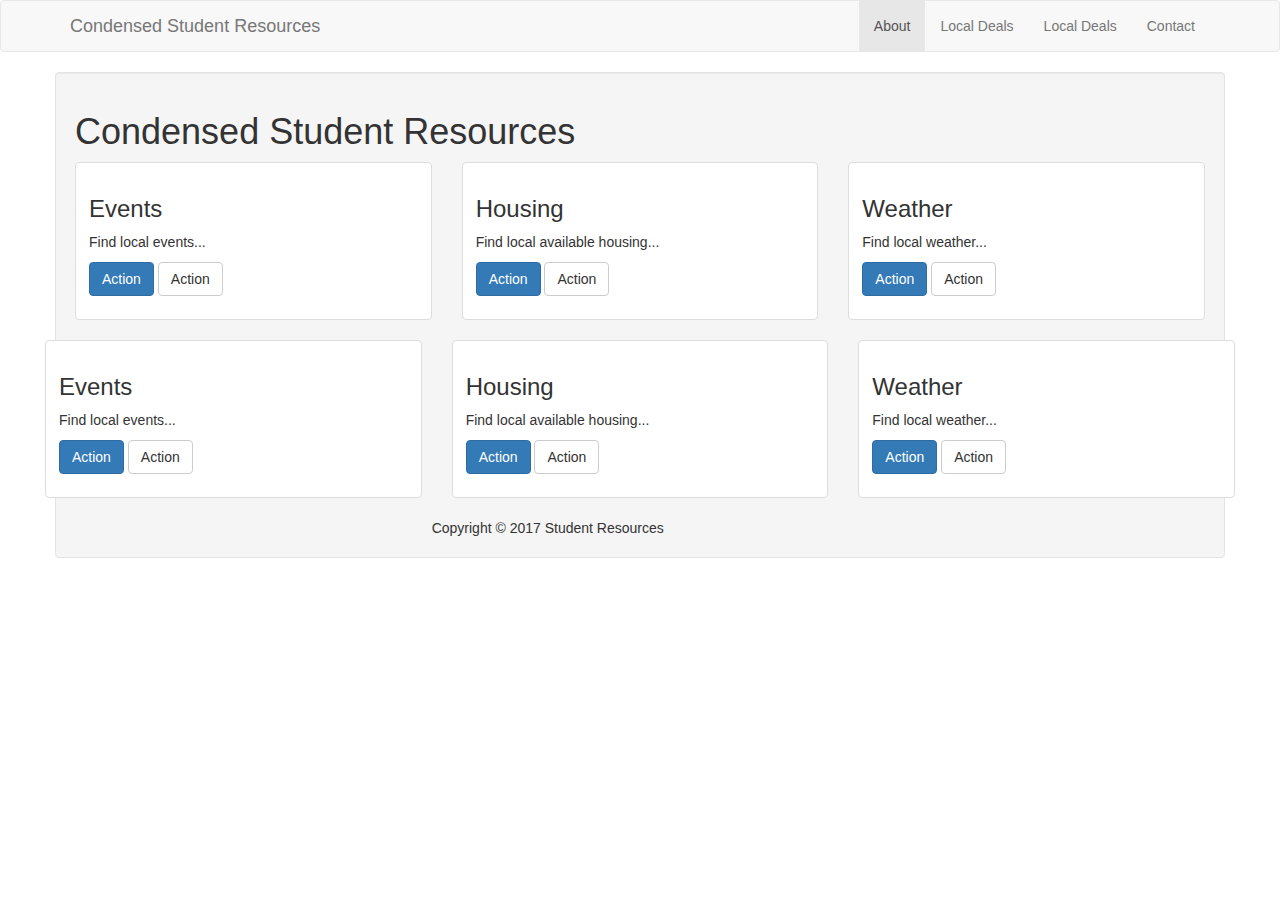
==== index.html @ c5c418b2 "Adding index.html" ====
<!doctype html>
<html lang="en-us">
<head>
  <meta charset="UTF-8">
  <title>CSR</title>

  <!-- Latest compiled and minified CSS -->
  <link rel="stylesheet" href="https://maxcdn.bootstrapcdn.com/bootstrap/3.3.7/css/bootstrap.min.css" integrity="sha384-BVYiiSIFeK1dGmJRAkycuHAHRg32OmUcww7on3RYdg4Va+PmSTsz/K68vbdEjh4u" crossorigin="anonymous">

 

  <script
    src="https://code.jquery.com/jquery-3.2.1.min.js"
    integrity="sha256-hwg4gsxgFZhOsEEamdOYGBf13FyQuiTwlAQgxVSNgt4="
    crossorigin="anonymous">  
  </script>


  <link rel="stylesheet" type="text/css" href="assets/css/style.css">

</head>
<body>
<nav class="navbar navbar-default">
        <div class="container">
            <div class="navbar-header">
                <button type="button" class="navbar-toggle collapsed" data-toggle="collapse" data-target="#bs-example-navbar-collapse-1" aria-expanded="false">
                  <span class="sr-only">Toggle navigation</span>
                  <span class="icon-bar">1</span>
                  <span class="icon-bar">2</span>
                  <span class="icon-bar">3</span>
                </button>
                <a class="navbar-brand" href="index.html">
                  Condensed Student Resources
                </a>
            </div>
            <div class="collapse navbar-collapse" id="bs-example-navbar-collapse-1">
              <ul class="nav navbar-nav navbar-right">
                <li class="active"><a href="index.html">About<span class="sr-only">(current)</span></a></li>
                <li><a href="housing.html">Local Deals</a></li>
                <li><a href="deals.html">Local Deals</a></li>
                <li><a href="contact.html">Contact</a></li>
                </ul>
            </div>
        </div>
</nav>
   
  
  
  <div id="main-container" class="container">
    <div class="row">
      <div class="col-md-12 well">
        <div class="main-section">
          <h1>Condensed Student Resources</h1>
        </div>
          

          <div class="row">
      <div class="col-md-4">
        <div class="thumbnail">
                <img data-src="#" alt="">
                <div class="caption">
                  <h3>Events</h3>
                  <p>
                    Find local events...
                  </p>
                  <p>
                    <a href="#" class="btn btn-primary">Action</a>
                    <a href="#" class="btn btn-default">Action</a>
                  </p>
                </div>
              </div>
        </div>

        <div class="col-md-4">
        <div class="thumbnail">
                <img data-src="#" alt="">
                <div class="caption">
                  <h3>Housing</h3>
                  <p>
                    Find local available housing...
                  </p>
                  <p>
                    <a href="#" class="btn btn-primary">Action</a>
                    <a href="#" class="btn btn-default">Action</a>
                  </p>
                </div>
              </div>
        </div>

        <div class="col-md-4">
        <div class="thumbnail">
                <img data-src="#" alt="">
                <div class="caption">
                  <h3>Weather</h3>
                  <p>
                    Find local weather...
                  </p>
                  <p>
                    <a href="#" class="btn btn-primary">Action</a>
                    <a href="#" class="btn btn-default">Action</a>
                  </p>
                </div>
              </div>
        </div>

         <div class="row">

                  <div class="row">
      <div class="col-md-4">
        <div class="thumbnail">
                <img data-src="#" alt="">
                <div class="caption">
                  <h3>Events</h3>
                  <p>
                    Find local events...
                  </p>
                  <p>
                    <a href="#" class="btn btn-primary">Action</a>
                    <a href="#" class="btn btn-default">Action</a>
                  </p>
                </div>
              </div>
        </div>

        <div class="col-md-4">
        <div class="thumbnail">
                <img data-src="#" alt="">
                <div class="caption">
                  <h3>Housing</h3>
                  <p>
                    Find local available housing...
                  </p>
                  <p>
                    <a href="#" class="btn btn-primary">Action</a>
                    <a href="#" class="btn btn-default">Action</a>
                  </p>
                </div>
              </div>
        </div>

        <div class="col-md-4">
        <div class="thumbnail">
                <img data-src="#" alt="">
                <div class="caption">
                  <h3>Weather</h3>
                  <p>
                    Find local weather...
                  </p>
                  <p>
                    <a href="#" class="btn btn-primary">Action</a>
                    <a href="#" class="btn btn-default">Action</a>
                  </p>
                </div>
              </div>
        </div>

         <div class="row">


            <div class="col-sm-4 col-md-4">

            <div class=" col-sm-3 col-md-3">
              

          </div>

           <!-- <div>
            <div class="row">
            <div class="col-sm-4 col-md-4">
              <button type="button" class="btn btn-lg btn-default">button</button>
            </div>

            <div class="col-sm-4 col-md-4">
              <button type="button" class="btn btn-lg btn-default">button</button>
            </div>
            </div>
          </div> -->
      
    

      
    </div>


  <footer class="container">
    <div>
      Copyright &copy; 2017 Student Resources
    </div>
  </footer>

  <script src="https://maxcdn.bootstrapcdn.com/bootstrap/3.3.7/js/bootstrap.min.js"></script>

</body>
</html>
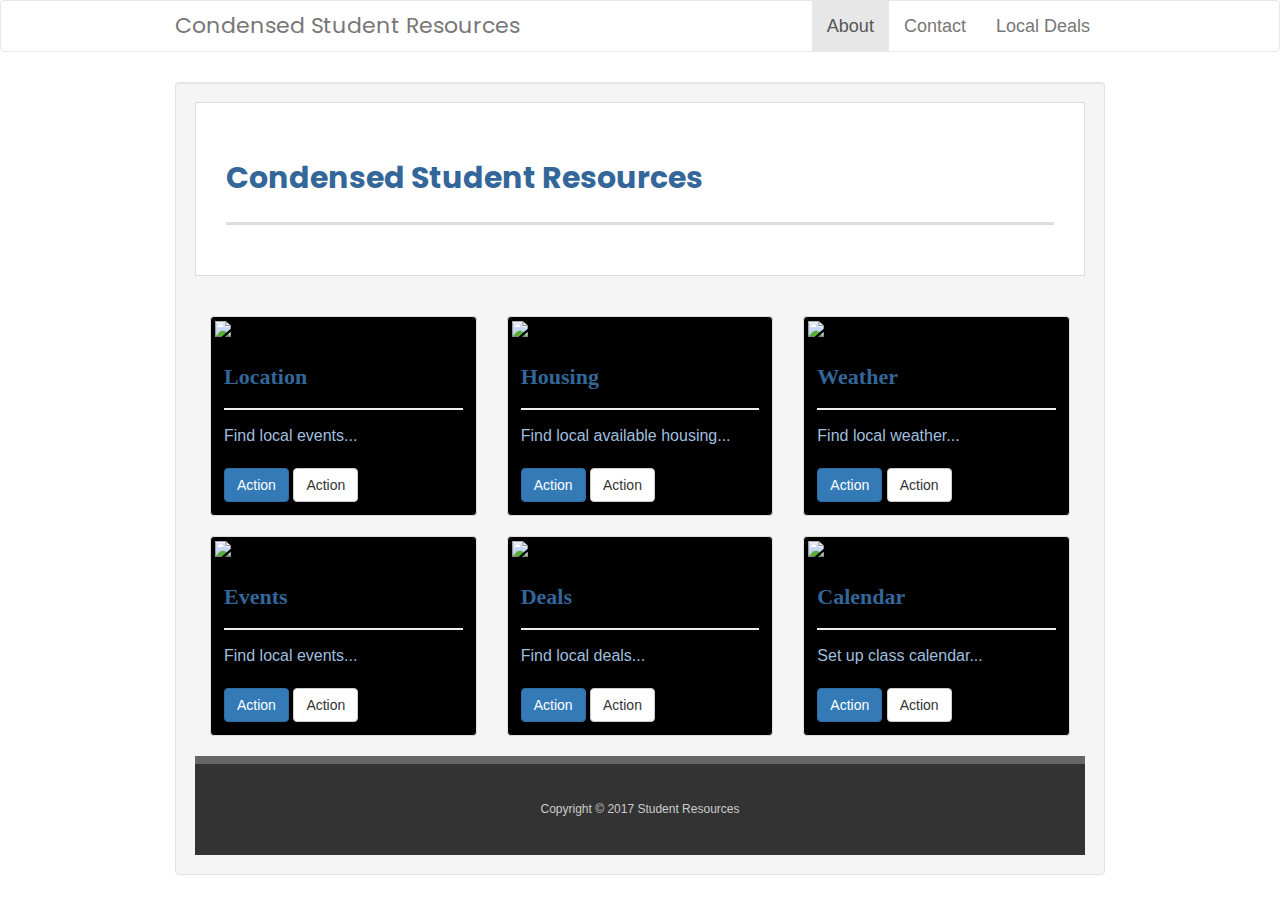
==== commit e699c222: "upate ui" ====
--- a/index.html
+++ b/index.html
@@ -7,7 +7,7 @@
   <!-- Latest compiled and minified CSS -->
   <link rel="stylesheet" href="https://maxcdn.bootstrapcdn.com/bootstrap/3.3.7/css/bootstrap.min.css" integrity="sha384-BVYiiSIFeK1dGmJRAkycuHAHRg32OmUcww7on3RYdg4Va+PmSTsz/K68vbdEjh4u" crossorigin="anonymous">
 
- 
+ <link href="https://fonts.googleapis.com/css?family=Poppins" rel="stylesheet">
 
   <script
     src="https://code.jquery.com/jquery-3.2.1.min.js"
@@ -25,20 +25,19 @@
             <div class="navbar-header">
                 <button type="button" class="navbar-toggle collapsed" data-toggle="collapse" data-target="#bs-example-navbar-collapse-1" aria-expanded="false">
                   <span class="sr-only">Toggle navigation</span>
-                  <span class="icon-bar">1</span>
-                  <span class="icon-bar">2</span>
-                  <span class="icon-bar">3</span>
+                  <span class="icon-bar"></span>
+                  <span class="icon-bar"></span>
+                  <span class="icon-bar"></span>
                 </button>
-                <a class="navbar-brand" href="index.html">
+                <a class="navbar-brand" href="index.html" style="font-family:Poppins">
                   Condensed Student Resources
                 </a>
             </div>
             <div class="collapse navbar-collapse" id="bs-example-navbar-collapse-1">
               <ul class="nav navbar-nav navbar-right">
                 <li class="active"><a href="index.html">About<span class="sr-only">(current)</span></a></li>
+                <li><a href="contact.html">Contact</a></li>
                 <li><a href="housing.html">Local Deals</a></li>
-                <li><a href="deals.html">Local Deals</a></li>
-                <li><a href="contact.html">Contact</a></li>
                 </ul>
             </div>
         </div>
@@ -50,19 +49,20 @@
     <div class="row">
       <div class="col-md-12 well">
         <div class="main-section">
-          <h1>Condensed Student Resources</h1>
+          <h1 style="font-family:Poppins">Condensed Student Resources</h1>
         </div>
           
 
           <div class="row">
       <div class="col-md-4">
-        <div class="thumbnail">
+        <div class="thumbnail"><img src = "https://bytesizemoments.com/wp-content/uploads/2014/04/placeholder3.png">
                 <img data-src="#" alt="">
                 <div class="caption">
-                  <h3>Events</h3>
+                  <h3>Location</h3>
                   <p>
                     Find local events...
                   </p>
+                
                   <p>
                     <a href="#" class="btn btn-primary">Action</a>
                     <a href="#" class="btn btn-default">Action</a>
@@ -72,7 +72,7 @@
         </div>
 
         <div class="col-md-4">
-        <div class="thumbnail">
+        <div class="thumbnail"><img src = "https://bytesizemoments.com/wp-content/uploads/2014/04/placeholder3.png"> 
                 <img data-src="#" alt="">
                 <div class="caption">
                   <h3>Housing</h3>
@@ -88,7 +88,7 @@
         </div>
 
         <div class="col-md-4">
-        <div class="thumbnail">
+        <div class="thumbnail"><img src = "https://bytesizemoments.com/wp-content/uploads/2014/04/placeholder3.png">
                 <img data-src="#" alt="">
                 <div class="caption">
                   <h3>Weather</h3>
@@ -107,7 +107,7 @@
 
                   <div class="row">
       <div class="col-md-4">
-        <div class="thumbnail">
+        <div class="thumbnail"><img src = "https://bytesizemoments.com/wp-content/uploads/2014/04/placeholder3.png">
                 <img data-src="#" alt="">
                 <div class="caption">
                   <h3>Events</h3>
@@ -123,12 +123,12 @@
         </div>
 
         <div class="col-md-4">
-        <div class="thumbnail">
+        <div class="thumbnail"><img src = "https://bytesizemoments.com/wp-content/uploads/2014/04/placeholder3.png">
                 <img data-src="#" alt="">
                 <div class="caption">
-                  <h3>Housing</h3>
+                  <h3>Deals</h3>
                   <p>
-                    Find local available housing...
+                    Find local deals...
                   </p>
                   <p>
                     <a href="#" class="btn btn-primary">Action</a>
@@ -139,12 +139,12 @@
         </div>
 
         <div class="col-md-4">
-        <div class="thumbnail">
+        <div class="thumbnail"><img src = "https://bytesizemoments.com/wp-content/uploads/2014/04/placeholder3.png">
                 <img data-src="#" alt="">
                 <div class="caption">
-                  <h3>Weather</h3>
+                  <h3>Calendar</h3>
                   <p>
-                    Find local weather...
+                    Set up class calendar...
                   </p>
                   <p>
                     <a href="#" class="btn btn-primary">Action</a>
@@ -154,32 +154,10 @@
               </div>
         </div>
 
-         <div class="row">
+    
 
 
-            <div class="col-sm-4 col-md-4">
-
-            <div class=" col-sm-3 col-md-3">
-              
-
-          </div>
-
-           <!-- <div>
-            <div class="row">
-            <div class="col-sm-4 col-md-4">
-              <button type="button" class="btn btn-lg btn-default">button</button>
-            </div>
-
-            <div class="col-sm-4 col-md-4">
-              <button type="button" class="btn btn-lg btn-default">button</button>
-            </div>
-            </div>
-          </div> -->
-      
-    
-
-      
-    </div>
+            
 
 
   <footer class="container">
--- a/assets/css/style.css
+++ b/assets/css/style.css
@@ -0,0 +1,249 @@
+/* So padding and border no longer increase width. */
+* {
+  box-sizing: border-box;
+}
+body {
+  color: #777;
+  font-family: Arial, "Helvetica Neue", Helvetica, sans-serif;
+  font-size: 18px;
+  line-height: 175%;
+  text-align: left;
+  height: 90vh;
+  margin: 0%;
+  vertical-align: middle;
+  background: url("../images/fabric.png");
+}
+
+/* general */
+.container {
+  width: 100%;
+  max-width: 960px;
+  margin: 0 auto;
+  clear: both;
+}
+h1,h2,h3,p {
+  margin-bottom: 20px;
+}
+p:last-child {
+  margin-bottom: 0;
+}
+h1,h2,h3 {
+  font-family: Georgia, Times, "Times New Roman", serif;
+  font-weight: 700;
+  color: #336699;
+}
+h1 {
+  padding-bottom: 20px;
+  font-size: 30px;
+  line-height: 49px;
+  border-bottom: 3px solid #ddd;
+}
+h2,h3 {
+  font-size: 22px;
+  color: #336699;
+}
+/* header */
+/*#masthead {
+  position: fixed;
+  z-index: 99;
+  width: 100%;
+  margin: 0 0 30px;
+  overflow: auto;
+  color: #fff;
+  background: #fff;
+  border-bottom: 2px solid #ccc;*/
+}
+#logo {
+  float: left;
+  width: 250px;
+  height: 90px;
+  font-family: Georgia, Times, "Times New Roman", serif;
+  font-size: 30px;
+  font-weight: 700;
+  line-height: 90px;
+  color: #fff;
+  text-align: center;
+  text-decoration: none;
+  background: #4aaaa5;
+}
+
+/* footer */
+footer {
+  padding: 30px 0;
+  clear: both;
+  font-size: 12px;
+  color: #fff;
+  color: #ccc;
+  text-align: center;
+  background: #333;
+  border-top: 8px solid #666;
+  width: 100%;
+}
+/* sidebar */
+.sidebar {
+  float: right;
+  width: 100%;
+  max-width: 270px;
+  padding: 30px;
+  margin-bottom: 20px;
+  background: #fff;
+  border: 1px solid #ddd;
+  
+}
+h3,
+.sidebar h2 {
+  padding-bottom: 20px;
+  margin-bottom: 15px;
+  line-height: 22px;
+  border-bottom: 2px solid #eee;
+}
+.social {
+  width: 62px;
+  height: 62px;
+  margin-top: 8px;
+  margin-right: 5px;
+}
+.social:last-child {
+  margin-right: 0;
+}
+/* main */
+#main-container {
+  padding-top:10px;
+ 
+}
+.main-section {
+  float: left;
+  width: 100%;
+  /*max-width: 650px;*/
+  padding: 30px;
+  margin: 0 0 40px;
+  background: white;
+  border: 1px solid #ddd;
+
+  
+
+}
+/* portfolio page */
+.work {
+  position: relative;
+  float: left;
+  width: 274px;
+  margin: 20px 0 25px;
+  overflow: auto;
+}
+.work:nth-child(even) {
+  margin-right: 40px;
+}
+.work img {
+  width: 100%;
+  border: 0 none;
+  opacity: 0.8;
+}
+.work h3 {
+  position: absolute;
+  bottom: 20px;
+  width: 100%;
+  padding: 15px;
+  margin-bottom: 0;
+  font-weight: 300;
+  line-height: 30px;
+  color: #fff;
+  text-align: center;
+  background: #4aaaa5;
+  border-bottom: 0;
+}
+.auth-image {
+  float: left;
+  width: 200px;
+  height: auto;
+  margin-top: 10px;
+  margin-right: 25px;
+}
+/* contact page */
+#contact-form ul {
+  margin-bottom: 20px;
+}
+#contact-form li {
+  margin-bottom: 10px;
+}
+label,
+input[type=text],
+input[type=email],
+textarea {
+  display: block;
+  width: 100%;
+}
+input[type=text],
+input[type=email],
+textarea {
+  height: 35px;
+  padding: 0 10px;
+  font-size: 14px;
+  border: 1px solid #ddd;
+}
+textarea {
+  height: 200px;
+}
+input[type=submit] {
+  padding: 10px 30px;
+  font-size: 18px;
+  color: #fff;
+  cursor: pointer;
+  background: #4aaaa5;
+  border: 0 none;
+}
+
+.navbar {
+background-color: #ffffff;
+}
+.navbar-brand {
+color: black;
+font-size: 22px;
+}
+.panel-title {
+  color: #4aaaa5;
+  font-size: 20px;
+
+}
+p { 
+font-size: 16px;
+color: #9fbfdf;
+ }
+.row {
+  margin:0;
+}
+
+.col-md-4{
+    padding:0 auto;
+ }
+
+.thumbnail{
+  background: black;
+}
+/*.navbar-default .navbar-brand {
+  color: #ffffff;
+  float: left;
+  font-family: Georgia, Times, "Times New Roman", serif;
+  font-size: 30px;
+  font-weight: 700;
+  text-align: center;
+  text-decoration: none;
+  background: #4aaaa5;
+}
+
+
+.navbar-default .navbar-nav li a {
+  color: #f5f5f5;
+}
+
+.navbar-default .navbar-nav li a:hover {
+  color: #777;
+  background-color: #ddd;
+}
+
+.navbar-default .navbar-nav .active a {
+  color: #ffffff;
+  background-color: #777;
+}
+
+*/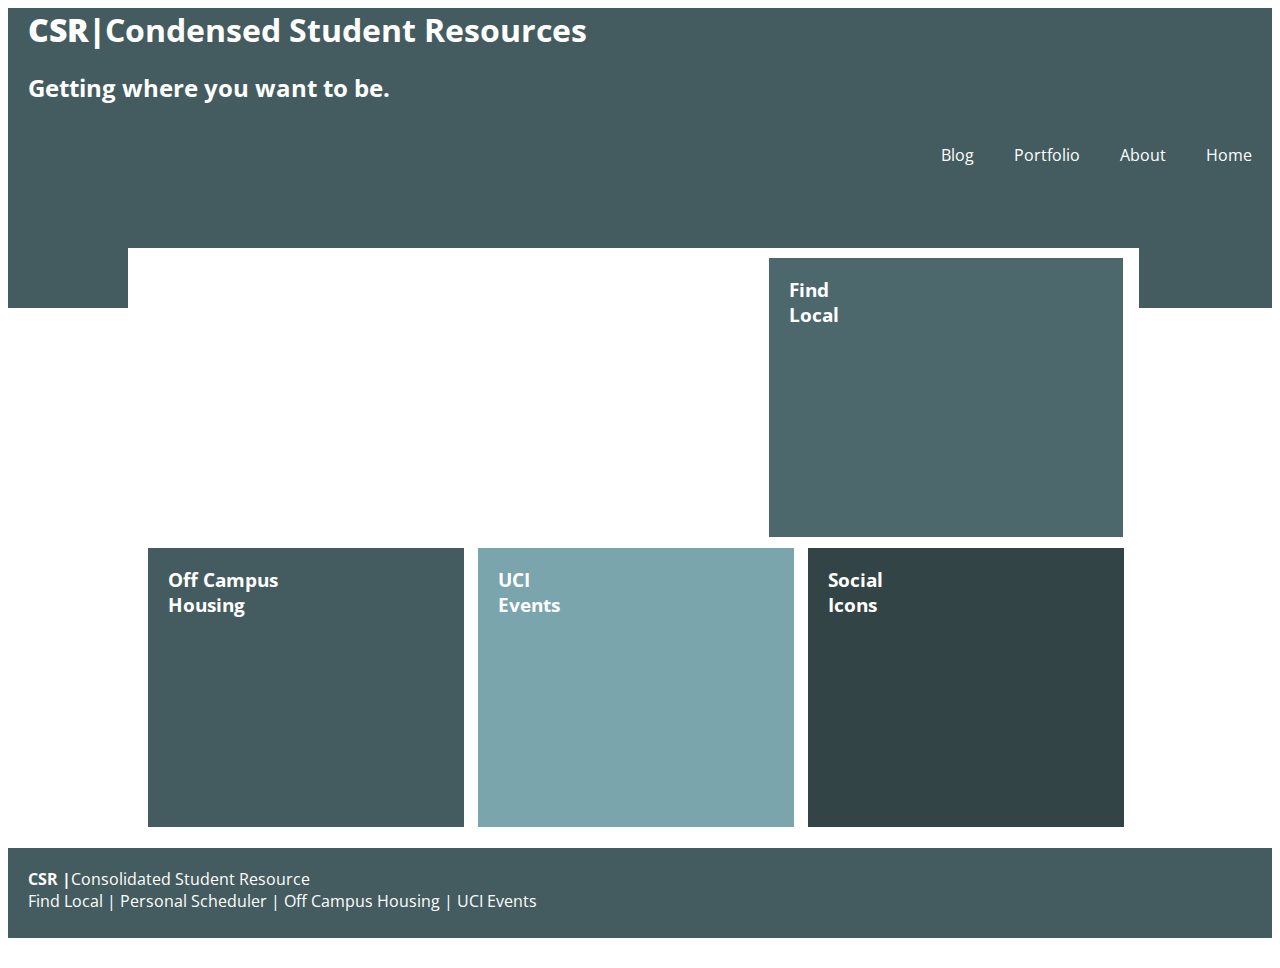
==== commit cc0ebb3c: "update images" ====
--- a/index.html
+++ b/index.html
@@ -1,172 +1,90 @@
-<!doctype html>
-<html lang="en-us">
+<!DOCTYPE html>
+<html lang="en">
 <head>
-  <meta charset="UTF-8">
-  <title>CSR</title>
+    <meta charset="utf-8">
+    <meta http-equiv="X-UA-Compatible" content="IE=edge">
+    <meta name="viewport" content="width=device-width">
+    <title>PROJECT 1 HTML WIREFRAME</title>
 
-  <!-- Latest compiled and minified CSS -->
-  <link rel="stylesheet" href="https://maxcdn.bootstrapcdn.com/bootstrap/3.3.7/css/bootstrap.min.css" integrity="sha384-BVYiiSIFeK1dGmJRAkycuHAHRg32OmUcww7on3RYdg4Va+PmSTsz/K68vbdEjh4u" crossorigin="anonymous">
+    <!-- *****JQUERY***** -->
+    <script type="text/javascript" src="https://code.jquery.com/jquery-2.2.0.min.js"></script>
+    <link rel="stylesheet" href="assets/style.css">
 
- <link href="https://fonts.googleapis.com/css?family=Poppins" rel="stylesheet">
+	<!-- *****GOOGLE FONTS***** -->
+    <link href="https://fonts.googleapis.com/css?family=Open+Sans" rel="stylesheet">
+</head>
 
-  <script
-    src="https://code.jquery.com/jquery-3.2.1.min.js"
-    integrity="sha256-hwg4gsxgFZhOsEEamdOYGBf13FyQuiTwlAQgxVSNgt4="
-    crossorigin="anonymous">  
-  </script>
+<body>
+<!-- ********PAGE CONTAINER******** -->
+<div class="container">
 
+<!-- ********HEADER(BANNER)******** -->
+<div class="banner">
+		<div class="bannerTitle">
+			<h1><strong>CSR|</strong>Condensed Student Resources</h1>
+			<h2>Getting where you want to be.</h2>
+		</div>
+		<nav class="navMenu">
+			<a class="navLink">Home</a>
+			<a class="navLink">About</a>
+			<a class="navLink">Portfolio</a>
+			<a class="navLink">Blog</a>
+		</nav>
+</div>
 
-  <link rel="stylesheet" type="text/css" href="assets/css/style.css">
+<!-- ********MAIN CONTAINER******** -->
+<div class="contentContainer">
 
-</head>
-<body>
-<nav class="navbar navbar-default">
-        <div class="container">
-            <div class="navbar-header">
-                <button type="button" class="navbar-toggle collapsed" data-toggle="collapse" data-target="#bs-example-navbar-collapse-1" aria-expanded="false">
-                  <span class="sr-only">Toggle navigation</span>
-                  <span class="icon-bar"></span>
-                  <span class="icon-bar"></span>
-                  <span class="icon-bar"></span>
-                </button>
-                <a class="navbar-brand" href="index.html" style="font-family:Poppins">
-                  Condensed Student Resources
-                </a>
-            </div>
-            <div class="collapse navbar-collapse" id="bs-example-navbar-collapse-1">
-              <ul class="nav navbar-nav navbar-right">
-                <li class="active"><a href="index.html">About<span class="sr-only">(current)</span></a></li>
-                <li><a href="contact.html">Contact</a></li>
-                <li><a href="housing.html">Local Deals</a></li>
-                </ul>
-            </div>
-        </div>
-</nav>
-   
-  
-  
-  <div id="main-container" class="container">
-    <div class="row">
-      <div class="col-md-12 well">
-        <div class="main-section">
-          <h1 style="font-family:Poppins">Condensed Student Resources</h1>
-        </div>
-          
+<!-- *****SCHEDULER AND MAP***** -->
+<div class="contentRow1">
+	<div id="scheduler">
+		<a class="link"></a>
+		<h3>Personal<br>Scheduler</h3>
+	</div>
 
-          <div class="row">
-      <div class="col-md-4">
-        <div class="thumbnail"><img src = "https://bytesizemoments.com/wp-content/uploads/2014/04/placeholder3.png">
-                <img data-src="#" alt="">
-                <div class="caption">
-                  <h3>Location</h3>
-                  <p>
-                    Find local events...
-                  </p>
-                
-                  <p>
-                    <a href="#" class="btn btn-primary">Action</a>
-                    <a href="#" class="btn btn-default">Action</a>
-                  </p>
-                </div>
-              </div>
-        </div>
+	<div id="findLocal">
+		<a class="link"></a>
+		<h3>Find<br>Local</h3>
+	</div>
+</div>
 
-        <div class="col-md-4">
-        <div class="thumbnail"><img src = "https://bytesizemoments.com/wp-content/uploads/2014/04/placeholder3.png"> 
-                <img data-src="#" alt="">
-                <div class="caption">
-                  <h3>Housing</h3>
-                  <p>
-                    Find local available housing...
-                  </p>
-                  <p>
-                    <a href="#" class="btn btn-primary">Action</a>
-                    <a href="#" class="btn btn-default">Action</a>
-                  </p>
-                </div>
-              </div>
-        </div>
+<!-- *****HOUSING, EVENTS AND SOCIAL MEDIA***** -->
+<div class="contentRow2">
+	<div id="housing">
+		<a class="link"></a>
+		<h3>Off Campus<br>Housing</h3>
+	</div>
 
-        <div class="col-md-4">
-        <div class="thumbnail"><img src = "https://bytesizemoments.com/wp-content/uploads/2014/04/placeholder3.png">
-                <img data-src="#" alt="">
-                <div class="caption">
-                  <h3>Weather</h3>
-                  <p>
-                    Find local weather...
-                  </p>
-                  <p>
-                    <a href="#" class="btn btn-primary">Action</a>
-                    <a href="#" class="btn btn-default">Action</a>
-                  </p>
-                </div>
-              </div>
-        </div>
+	<div id="events">
+		<a class="link"></a>
+		<h3>UCI<br>Events</h3>
+	</div>
 
-         <div class="row">
+	<div id="socialBlock">
+		<a class="link"></a>
+		<h3>Social<br>Icons</h3>
+		<!-- <a class="social-block w-inline-block" href="#"></a>
+		<a class="facebook social-block w-inline-block" href="#"></a>
+		<a class="pinterest social-block w-inline-block" href="#"></a>
+		<a class="dribbble social-block w-inline-block" href="#"></a> -->
+	</div>
+</div>
+</div>
 
-                  <div class="row">
-      <div class="col-md-4">
-        <div class="thumbnail"><img src = "https://bytesizemoments.com/wp-content/uploads/2014/04/placeholder3.png">
-                <img data-src="#" alt="">
-                <div class="caption">
-                  <h3>Events</h3>
-                  <p>
-                    Find local events...
-                  </p>
-                  <p>
-                    <a href="#" class="btn btn-primary">Action</a>
-                    <a href="#" class="btn btn-default">Action</a>
-                  </p>
-                </div>
-              </div>
-        </div>
+<div class="footerContainer">
+	<div class="footerText"><strong>CSR |</strong>Consolidated Student Resource
+	</div>
+	
+	<div class="footerText">
+			<a class="footerLink" href="">Find Local  |</a>
+			<a class="footerLink" href="">Personal Scheduler  |</a>
+			<a class="footerLink" href="">Off Campus Housing  |</a>
+			<a class="footerLink" href="">UCI Events</a>
+	</div>
 
-        <div class="col-md-4">
-        <div class="thumbnail"><img src = "https://bytesizemoments.com/wp-content/uploads/2014/04/placeholder3.png">
-                <img data-src="#" alt="">
-                <div class="caption">
-                  <h3>Deals</h3>
-                  <p>
-                    Find local deals...
-                  </p>
-                  <p>
-                    <a href="#" class="btn btn-primary">Action</a>
-                    <a href="#" class="btn btn-default">Action</a>
-                  </p>
-                </div>
-              </div>
-        </div>
-
-        <div class="col-md-4">
-        <div class="thumbnail"><img src = "https://bytesizemoments.com/wp-content/uploads/2014/04/placeholder3.png">
-                <img data-src="#" alt="">
-                <div class="caption">
-                  <h3>Calendar</h3>
-                  <p>
-                    Set up class calendar...
-                  </p>
-                  <p>
-                    <a href="#" class="btn btn-primary">Action</a>
-                    <a href="#" class="btn btn-default">Action</a>
-                  </p>
-                </div>
-              </div>
-        </div>
-
-    
-
-
-            
-
-
-  <footer class="container">
-    <div>
-      Copyright &copy; 2017 Student Resources
-    </div>
-  </footer>
-
-  <script src="https://maxcdn.bootstrapcdn.com/bootstrap/3.3.7/js/bootstrap.min.js"></script>
+</div>
+</div>
+</div>
 
 </body>
-</html>+</html> --- a/assets/style.css
+++ b/assets/style.css
@@ -0,0 +1,251 @@
+html, body{
+  font-family: 'Open Sans', sans-serif;
+}
+
+.container {
+  margin: 0px auto;
+}
+
+/******BANNER******/
+.banner { 
+  background-color: rgb(68,92,96);
+  /*background-image: url("assets/images/banner2.png");*/
+  /*background-repeat: no-repeat;*/
+  width: auto;
+  height: 300px;
+  /*margin-bottom: 10px*/
+  background-size: 100% 100%;
+  background-repeat: no-repeat;
+  background-image: url("http://realizedworth.com/wp-content/uploads/2012/06/RESOURCES-WEB-BANNER-1024x237.jpg");
+}
+
+h1 {
+  margin: 0px;
+}
+
+.bannerTitle, h3 { 
+  margin-left: 20px; 
+  color: white;
+}
+
+/*div.transBox {
+  padding: 20px 0px 0px 20px;
+  background-color: #ffffff;
+    opacity: 0.6;
+    filter: alpha(opacity=60);  For IE8 and earlier 
+}*/
+
+/*div.transbox p {
+  margin: 5%;
+  font-weight: bold;
+  color: #000000;
+  margin: 20px;
+  width: 400px;
+  height: 225px;
+}*/
+
+.navLink {
+  float: right;
+  margin: 20px;
+  font-family: 'Open Sans', sans-serif;
+  color: white;
+}
+
+
+/******MAIN CONTAINER******/
+.contentContainer {
+  background-color: white;
+  width: 80%;
+  margin-top: -60px;
+  margin-left: 120px;
+}
+.contentRow1 { 
+  /*width: auto;*/
+  height: 300px;
+}
+
+.contentRow2 {
+  /*width: auto;*/
+  height: 300px;
+}
+
+/******ROW 1 SCHEDULER AND MAP******/
+
+#scheduler, #findLocal {
+  display: inline-block;
+  margin: 10px;
+  height: 93%;
+  color: white;
+  font-weight: bolder;
+}
+#scheduler { 
+  /*background-color: rgb(167,226,236);*/ 
+  margin-left: 20px;
+  width: 60%;
+  background-size: 100% 100%;
+  background-repeat: no-repeat;
+  background-image: url("http://eastpointfellowship.com/wp-content/uploads/2013/06/calendar-banner-960x250.jpg");
+  /*opacity:0.5;*/
+
+}
+
+#findLocal { 
+  background-color: rgb(77,104,109);  
+  margin-left: 0px;
+  width: 35%;
+  background-size: 100% 100%;
+  background-repeat: no-repeat;
+  background-image: url("https://www.irvinecompanyapartments.com/locations/los-angeles/playa-vista/_jcr_content/par/section_container/width-container/containerwidth/new_mondrian/grid/link_element_4436032701/modalImage/large.transform/mediaGalleryItemLarge/image.jpg");
+}
+
+/******ROW 2 HOUSING, EVENTS AND SOCIAL MEDIA******/
+#housing, #events, #socialBlock {
+  display: inline-block;
+  margin-left: 10px;
+  height: 93%;
+  color: white;
+  font-weight: bolder;
+
+}
+
+#housing { 
+  background-color: rgb(68,92,96);
+  margin-left: 20px;
+  width: 31.25%;
+  background-size: 100% 100%;
+  background-repeat: no-repeat;
+  background-image: url("http://ktgy.com/wp-content/uploads/2015/11/UC-Irvine-Camino-del-Sol_00-5-920x684.jpg");
+}
+
+#events { 
+  background-color: rgb(122,165,172);
+  width: 31.25%;
+  background-size: 100% 100%;
+  background-repeat: no-repeat;
+  background-image: url("https://i.ytimg.com/vi/99syIT0WgXE/maxresdefault.jpg");
+}
+
+#socialBlock {background-color: rgb(50,68,70);
+  background-size: 100% 100%;
+  background-repeat: no-repeat;
+  background-image: url("https://s-media-cache-ak0.pinimg.com/originals/d4/43/b7/d443b7d942d632efe0351be269f63db7.jpg");
+  width: 31.25%;
+
+}
+
+
+
+/******FOOTER******/
+.footerContainer { 
+  background-color: rgb(68,92,96);
+  width: auto;
+  height: 70px;
+  padding-top: 20px;
+}
+
+.footerText {
+  color: white;
+  margin-left: 20px;
+}
+
+.footerText a {
+  color: white;
+  text-decoration: none;
+}
+
+/******ON HOVER******/
+
+
+/******MEDIA QUERIES******/
+@media screen and (max-width: 1200px) {
+
+    .contentContainer { 
+      width: 90%;
+      margin-left: 50px;
+    }
+    #scheduler {
+      width: 50%;
+    }
+    #findLocal {
+      width: 45%;
+    }
+
+@media screen and (max-width: 1065px) {
+
+    .contentContainer { 
+      width: 92%;
+      margin-left: 40px;
+    }
+    #findLocal {
+      width: 44%;
+    }
+
+    #housing, #events, #socialBlock {
+      width: 30.75%;
+    }
+
+@media screen and (max-width: 875px) {
+
+    .contentContainer { 
+      width: 93%;
+      margin-left: 30px;
+    }
+    #findLocal {
+      width: 43%;
+    }
+
+    #housing, #events, #socialBlock {
+      width: 30.25%;
+    }
+
+@media screen and (max-width: 815px) {
+
+    .contentContainer { 
+      width: 94%;
+      margin-left: 25px;
+    } 
+    #findLocal {
+      width: 43%;
+    }   
+
+@media screen and (max-width: 760px) {
+
+    .contentContainer { 
+      width: 95%;
+      margin-left: 15px;
+    }
+
+@media screen and (max-width: 740px) {
+
+    .banner {
+      height: 250px;
+      
+    }
+
+    .navLink {
+      text-align: center;
+    }
+
+    .contentContainer { 
+      width: 100%;
+      margin-left: 0px;
+      margin-top: 10px;
+    }
+    .contentRow2 {
+      height: 450px;
+      margin-bottom: 20px;
+    }   
+    #scheduler, #findLocal { 
+      display: block;
+      width: 90%;
+      margin: 0px 20px;
+      height: 40%;
+    } 
+
+    #housing, #events, #socialBlock {
+      display: block;
+      width: 90%;
+      margin: 0px 20px;
+      height: 29%;
+    } 
+   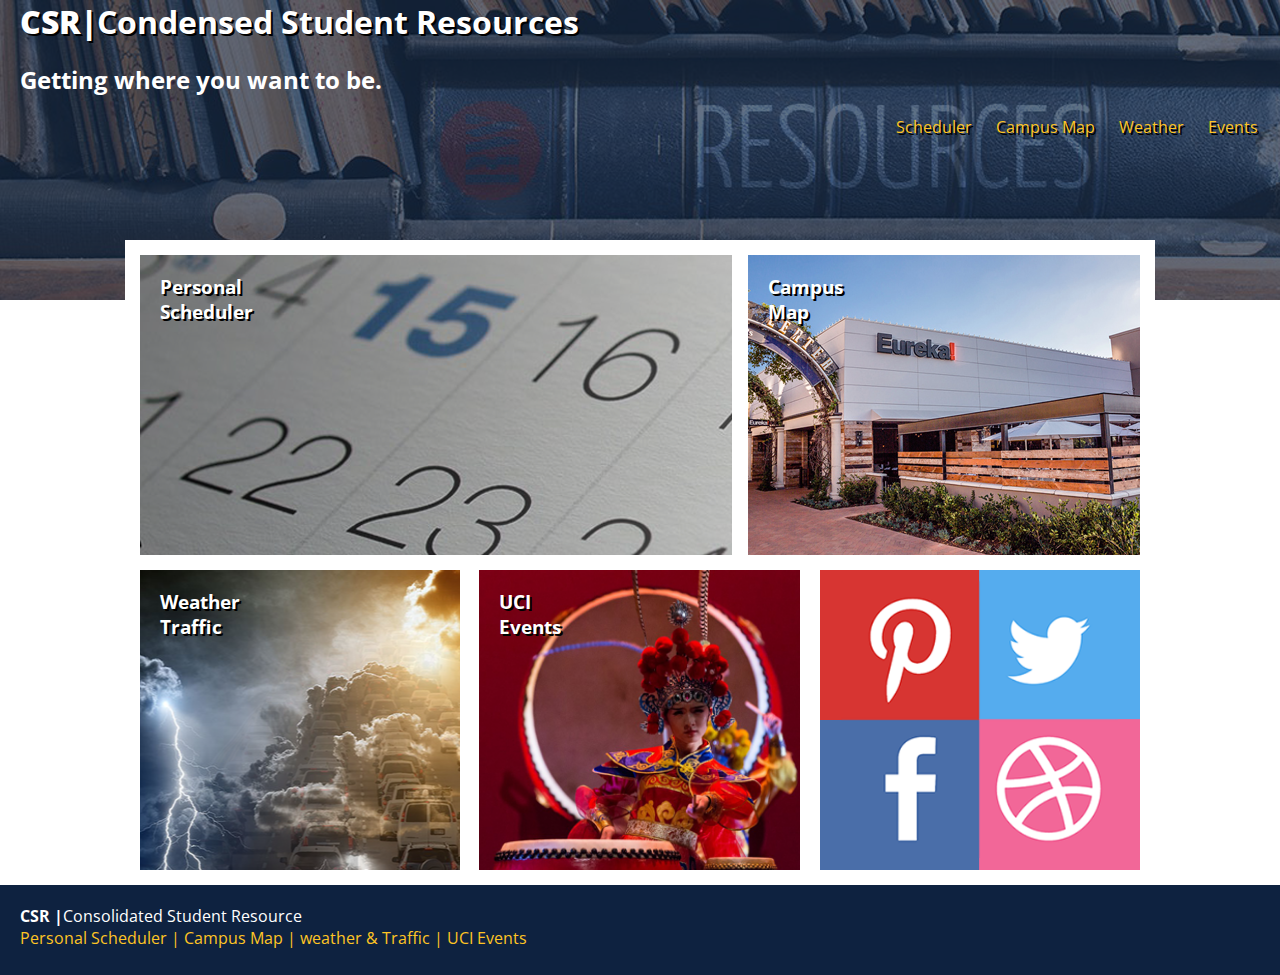
==== commit 8e7fe7a6: "campus map, weather & traffic, index and all images" ====
--- a/index.html
+++ b/index.html
@@ -4,87 +4,82 @@
     <meta charset="utf-8">
     <meta http-equiv="X-UA-Compatible" content="IE=edge">
     <meta name="viewport" content="width=device-width">
-    <title>PROJECT 1 HTML WIREFRAME</title>
+    <title>CSR : Condensed Student Resources</title>
 
     <!-- *****JQUERY***** -->
     <script type="text/javascript" src="https://code.jquery.com/jquery-2.2.0.min.js"></script>
-    <link rel="stylesheet" href="assets/style.css">
+    <link rel="stylesheet" href="assets/css/style.css">
 
 	<!-- *****GOOGLE FONTS***** -->
     <link href="https://fonts.googleapis.com/css?family=Open+Sans" rel="stylesheet">
+
 </head>
 
 <body>
 <!-- ********PAGE CONTAINER******** -->
-<div class="container">
+	<div class="container">
 
-<!-- ********HEADER(BANNER)******** -->
-<div class="banner">
-		<div class="bannerTitle">
-			<h1><strong>CSR|</strong>Condensed Student Resources</h1>
-			<h2>Getting where you want to be.</h2>
+	<!-- ********HEADER(BANNER)******** -->
+		<div class="banner">
+				<div class="bannerTitle">
+					<h1><strong>CSR|</strong>Condensed Student Resources</h1>
+					<h2>Getting where you want to be.</h2>
+				</div>
+				<nav class="navMenu">
+					<a class="navLink">Scheduler</a>
+					<a class="navLink">Campus Map</a>
+					<a class="navLink">Weather</a>
+					<a class="navLink">Events</a>
+				</nav>
 		</div>
-		<nav class="navMenu">
-			<a class="navLink">Home</a>
-			<a class="navLink">About</a>
-			<a class="navLink">Portfolio</a>
-			<a class="navLink">Blog</a>
-		</nav>
-</div>
 
-<!-- ********MAIN CONTAINER******** -->
-<div class="contentContainer">
+		<!-- ********MAIN CONTAINER******** -->
+		<div class="contentContainer">
 
-<!-- *****SCHEDULER AND MAP***** -->
-<div class="contentRow1">
-	<div id="scheduler">
-		<a class="link"></a>
-		<h3>Personal<br>Scheduler</h3>
+		<!-- *****SCHEDULER AND MAP***** -->
+			<div class="contentRow1">
+				<div id="scheduler">
+					<a class="link"></a>
+					<h3>Personal<br>Scheduler</h3>
+				</div>
+
+				<div id="campusLife">
+					<a class="link"></a>
+					<h3>Campus<br>Map</h3>
+				</div>
+			</div>
+
+			<!-- *****WEATHER, EVENTS AND SOCIAL MEDIA***** -->
+			<div class="contentRow2">
+				<div id="weather">
+					<a class="link"></a>
+					<h3>Weather<br>Traffic</h3>
+				</div>
+
+				<div id="events">
+					<a class="link"></a>
+					<h3>UCI<br>Events</h3>
+				</div>
+
+				<div id="socialBlock" class="hotspot-container">
+					<a class="pinterest-hotspot" href="https://www.pinterest.com" target="_blank"></a>
+					<a class="twitter-hotspot" href="https://www.twitter.com" target="_blank"></a>
+					<a class="facebook-hotspot" href="https://www.facebook.com" target="_blank"></a>
+					<a class="dribble-hotspot" href="https://www.dribbble.com" target="_blank"></a>
+				</div>
+			</div>
+		</div>
 	</div>
-
-	<div id="findLocal">
-		<a class="link"></a>
-		<h3>Find<br>Local</h3>
+	<div class="footerContainer">
+		<div class="footerText"><strong>CSR |</strong>Consolidated Student Resource
+		</div>
+		
+		<div class="footerText">
+				<a class="footerLink" href="">Personal Scheduler  |</a>
+				<a class="footerLink" href="">Campus Map  |</a>
+				<a class="footerLink" href="">weather &amp; Traffic  |</a>
+				<a class="footerLink" href="">UCI Events</a>
+		</div>
 	</div>
-</div>
-
-<!-- *****HOUSING, EVENTS AND SOCIAL MEDIA***** -->
-<div class="contentRow2">
-	<div id="housing">
-		<a class="link"></a>
-		<h3>Off Campus<br>Housing</h3>
-	</div>
-
-	<div id="events">
-		<a class="link"></a>
-		<h3>UCI<br>Events</h3>
-	</div>
-
-	<div id="socialBlock">
-		<a class="link"></a>
-		<h3>Social<br>Icons</h3>
-		<!-- <a class="social-block w-inline-block" href="#"></a>
-		<a class="facebook social-block w-inline-block" href="#"></a>
-		<a class="pinterest social-block w-inline-block" href="#"></a>
-		<a class="dribbble social-block w-inline-block" href="#"></a> -->
-	</div>
-</div>
-</div>
-
-<div class="footerContainer">
-	<div class="footerText"><strong>CSR |</strong>Consolidated Student Resource
-	</div>
-	
-	<div class="footerText">
-			<a class="footerLink" href="">Find Local  |</a>
-			<a class="footerLink" href="">Personal Scheduler  |</a>
-			<a class="footerLink" href="">Off Campus Housing  |</a>
-			<a class="footerLink" href="">UCI Events</a>
-	</div>
-
-</div>
-</div>
-</div>
-
 </body>
-</html> +</html>--- a/assets/css/style.css
+++ b/assets/css/style.css
@@ -0,0 +1,286 @@
+html, body{
+  font-family: 'Open Sans', sans-serif;
+  margin: 0;
+  padding: 0;
+  height: 100%;
+  min-width: 405px;
+}
+
+.container {
+  margin: 0px auto -60px; /*; sticky footer*/
+  min-height: 100%; /*sticky footer*/
+  overflow: hidden; /*sticky footer*/
+}
+
+/******BANNER******/
+.banner { 
+  background-color: rgb(14,34,64);
+  width: auto;
+  height: 300px;
+  background-repeat: no-repeat;
+  background-size: cover;
+  background-image: url("../images/banner.png");
+}
+
+h1 {
+  margin: 0px;
+  text-shadow: 2px 2px #000;
+}
+
+.bannerTitle, h3 { 
+  margin-left: 20px; 
+  color: white;
+}
+
+.navMenu {
+  float: right;
+  margin: 0 12px;
+}
+
+.navLink {
+  margin: 10px;
+  text-shadow: 2px 2px #000;
+  font-family: 'Open Sans', sans-serif;
+  color: rgb(254,197,36);
+}
+
+/******MAIN CONTAINER******/
+.contentContainer { 
+  background-color: white;
+  width: 1400px;
+  padding: 15px;
+  margin: -60px auto 60px; /*sticky footer*/
+}
+
+.contentRow1 {
+  width: 100%;
+  height: 300px;
+  margin-bottom: 15px;
+}
+
+.contentRow2 {
+  width: 100%;
+  height: 300px;
+}
+
+/******ROW 1 SCHEDULER AND MAP******/
+#scheduler, #campusLife {
+  display: inline-block;
+  height: 100%;
+  color: white;
+  text-shadow: 2px 2px #000;
+  font-weight: bolder;
+}
+
+#scheduler {
+  width: 823px;
+  background-repeat: no-repeat;
+  background-size: cover;
+  background-image: url("../images/calendar2.png");
+}
+
+#campusLife {
+  float: right;
+  background-color: rgb(77,104,109);  
+  margin-left: 15px;
+  width: 560px;
+  background-repeat: no-repeat;
+  background-size: cover;
+  background-position: center;
+  background-image: url("../images/eureka.png");
+}
+
+/******ROW 2 WEATHER, EVENTS AND SOCIAL MEDIA******/
+#weather, #events, #socialBlock {
+  display: inline-block;
+  height: 100%;
+  color: white;
+  text-shadow: 2px 2px #000;
+  font-weight: bolder;
+}
+
+#weather { 
+  background-color: rgb(68,92,96);
+  width: 454px;
+  background-repeat: no-repeat;
+  background-position: center;
+  background-image: url("../images/weather.png");
+}
+
+#events { 
+  background-color: rgb(122,165,172);
+  width: 455px;
+  margin-left: 15px;
+  margin-right: 15px;
+  background-repeat: no-repeat;
+  background-size: 100%;
+  background-image: url("../images/barclay2.png");
+}
+
+#socialBlock {
+  background-color: rgb(50,68,70);
+  float: right;
+  width: 454px;
+  background-size: 460px;
+  background-repeat: no-repeat;
+  background-position: center;
+  background-image: url("../images/social-icons.png");
+}
+
+/******SOCIAL MEDIA HOTSPOTS******/
+.hotspot-container {
+  position: relative;
+  background-size: 100%;
+  background: url("../images/social-icons.png") no-repeat;
+}
+
+.hotspot-container .pinterest-hotspot {
+  width: 50%; height: 50%;
+  position: absolute;
+  top: 0px; 
+  left: 0px;
+}
+
+.hotspot-container .twitter-hotspot {
+  width: 50%; height: 50%;
+  position: absolute;
+  top: 0px; 
+  left: 50%;
+}
+
+.hotspot-container .facebook-hotspot {
+  width: 50%; height: 50%;
+  position: absolute;
+  top: 150px; 
+  left: 0px;
+}
+
+.hotspot-container .dribble-hotspot {
+  width: 50%; height: 50%;
+  position: absolute;
+  top: 150px; 
+  left: 50%;
+}
+
+
+/******FOOTER******/
+.footerContainer { 
+  background-color: rgb(14,34,64);
+  width: auto;
+  height: 70px;
+  padding-top: 20px;
+}
+
+.footerText {
+  color: white;
+  margin-left: 20px;
+}
+
+.footerText a {
+  color: rgb(254,197,36);
+  text-decoration: none;
+}
+
+/******ON HOVER******/
+
+
+/******MEDIA QUERIES******/
+@media screen and (max-width: 1450px) {
+
+    .contentContainer { 
+      width: 1000px;
+    }
+    #scheduler {
+      width: 592px;
+    }
+    #campusLife {
+      width: 392px;
+    }
+    #weather {
+      width: 320px;
+    }
+    #events {
+      width: 321px;
+    }
+    #socialBlock {
+      width: 320px;
+      background-size: 340px;
+    }
+}
+
+@media screen and (max-width: 1050px) {
+
+    .contentContainer { 
+      width: 700px;
+    }
+    #scheduler {
+      width: 443px;
+    }
+    #campusLife {
+      width: 240px;
+    }
+    #weather {
+      width: 222px;
+    }
+    #events {
+      width: 221px;
+      background-size: 300px;
+      background-position: center;
+    }
+    #socialBlock {
+      width: 221px;
+      background-size: 300px;
+    }
+}
+
+@media screen and (max-width: 750px) {
+
+    .contentContainer {
+      width: 100%;
+      margin: -60 0 0;
+      padding: 15px 0px;
+    }
+    .contentRow1 {
+      height: 215px;
+      margin: 0px;
+    }
+    .contentRow2 {
+      height: 345px;
+    }
+    #scheduler, #campusLife, #weather, #events, #socialBlock {
+      display: block;
+      width: 100%;
+      height: 100px;
+      background-size: cover;
+      margin: 0 0 15px;
+    }
+    #scheduler {
+      margin-top: -18px;
+    }
+    #campusLife {
+      float: none;
+    }
+    #socialBlock {
+      background-image: url("../images/social-icons-long.png");
+    }
+    .hotspot-container .pinterest-hotspot {
+      width: 25%; height: 100%;
+    }
+
+      .hotspot-container .twitter-hotspot {
+      width: 25%; height: 100%;
+      left: 25%;
+    }
+
+      .hotspot-container .facebook-hotspot {
+      width: 25%; height: 100%;
+      left: 50%;
+      top: 0;
+    }
+
+      .hotspot-container .dribble-hotspot {
+      width: 25%; height: 100%;
+      left: 75%;
+      top: 0;
+    }
+}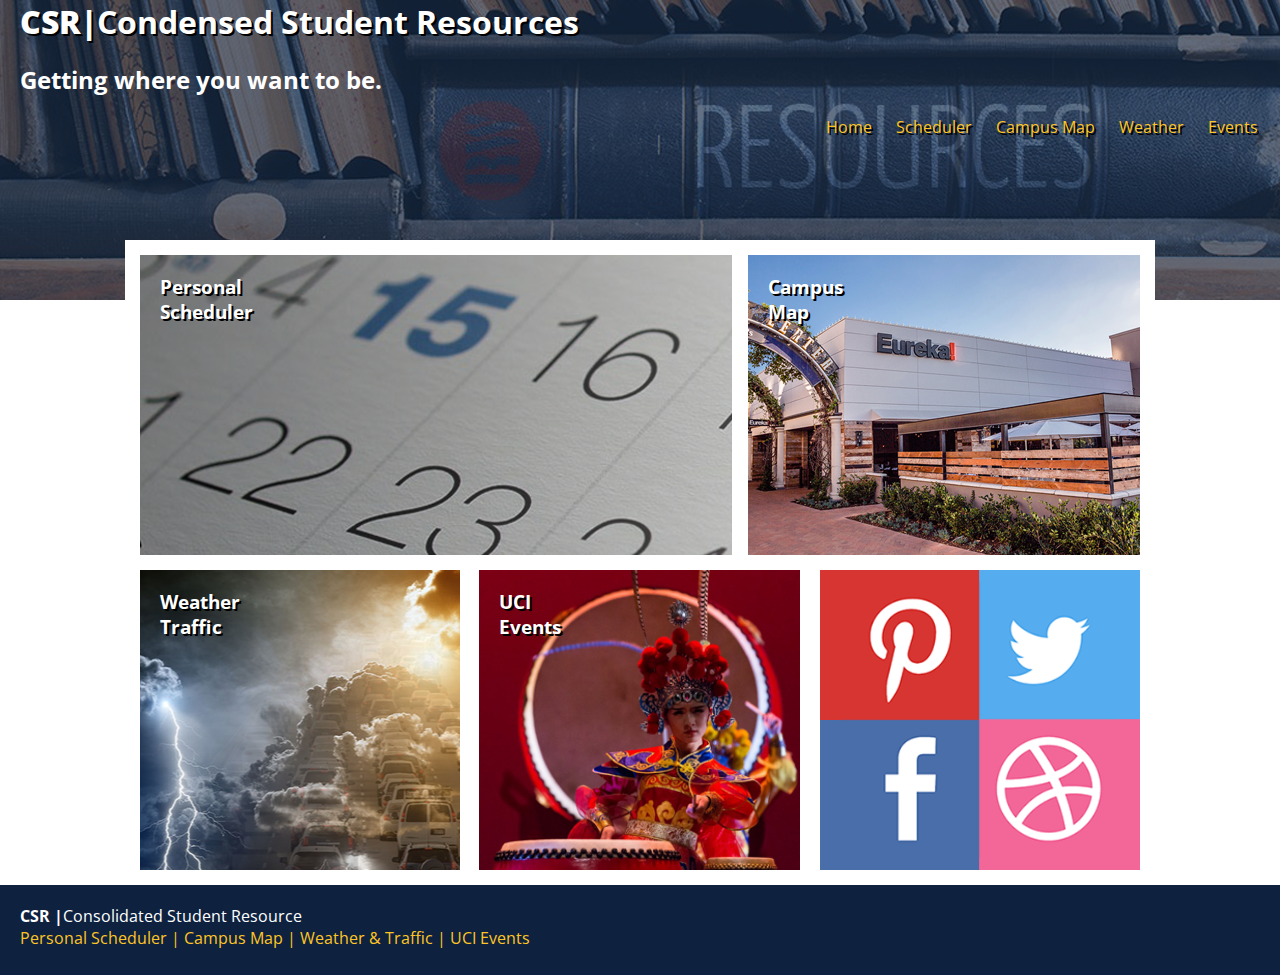
==== commit 0720cf79: "nearly complete" ====
--- a/index.html
+++ b/index.html
@@ -17,7 +17,7 @@
 
 <body>
 <!-- ********PAGE CONTAINER******** -->
-	<div class="container">
+	<div class="wrapper">
 
 	<!-- ********HEADER(BANNER)******** -->
 		<div class="banner">
@@ -26,10 +26,11 @@
 					<h2>Getting where you want to be.</h2>
 				</div>
 				<nav class="navMenu">
-					<a class="navLink">Scheduler</a>
-					<a class="navLink">Campus Map</a>
-					<a class="navLink">Weather</a>
-					<a class="navLink">Events</a>
+					<a href="index.html" class="navLink">Home</a>
+					<a href="schedule.html" class="navLink">Scheduler</a>
+					<a href="campus-map.html" class="navLink">Campus Map</a>
+					<a href="weather-traffic.html" class="navLink">Weather</a>
+					<a href="events.html" class="navLink">Events</a>
 				</nav>
 		</div>
 
@@ -38,28 +39,33 @@
 
 		<!-- *****SCHEDULER AND MAP***** -->
 			<div class="contentRow1">
-				<div id="scheduler">
-					<a class="link"></a>
-					<h3>Personal<br>Scheduler</h3>
-				</div>
-
-				<div id="campusLife">
-					<a class="link"></a>
-					<h3>Campus<br>Map</h3>
-				</div>
+				<a href="schedule.html" class="link">
+					<div id="scheduler">						
+						<h3>Personal<br>Scheduler</h3>
+					</div>
+				</a>
+				<a href="campus-map.html" class="link">
+					<div id="campusLife">						
+						<h3>Campus<br>Map</h3>
+					</div>
+				</a>
 			</div>
 
 			<!-- *****WEATHER, EVENTS AND SOCIAL MEDIA***** -->
 			<div class="contentRow2">
-				<div id="weather">
-					<a class="link"></a>
-					<h3>Weather<br>Traffic</h3>
-				</div>
+				<a href="weather-traffic.html" class="link">
+					<div id="weather">
+						
+						<h3>Weather<br>Traffic</h3>
+					</div>
+				</a>
 
-				<div id="events">
-					<a class="link"></a>
-					<h3>UCI<br>Events</h3>
-				</div>
+				<a href="events.html" class="link">
+					<div id="events">
+						
+						<h3>UCI<br>Events</h3>
+					</div>
+				</a>
 
 				<div id="socialBlock" class="hotspot-container">
 					<a class="pinterest-hotspot" href="https://www.pinterest.com" target="_blank"></a>
@@ -75,10 +81,10 @@
 		</div>
 		
 		<div class="footerText">
-				<a class="footerLink" href="">Personal Scheduler  |</a>
-				<a class="footerLink" href="">Campus Map  |</a>
-				<a class="footerLink" href="">weather &amp; Traffic  |</a>
-				<a class="footerLink" href="">UCI Events</a>
+			<a class="footerLink" href="schedule.html">Personal Scheduler  |</a>
+			<a class="footerLink" href="campus-map.html">Campus Map  |</a>
+			<a class="footerLink" href="weather-traffic.html">Weather &amp; Traffic  |</a>
+			<a class="footerLink" href="events.html">UCI Events</a>
 		</div>
 	</div>
 </body>
--- a/assets/css/style.css
+++ b/assets/css/style.css
@@ -6,7 +6,7 @@
   min-width: 405px;
 }
 
-.container {
+.wrapper {
   margin: 0px auto -60px; /*; sticky footer*/
   min-height: 100%; /*sticky footer*/
   overflow: hidden; /*sticky footer*/
@@ -25,6 +25,10 @@
 h1 {
   margin: 0px;
   text-shadow: 2px 2px #000;
+}
+
+a {
+  text-decoration: none;
 }
 
 .bannerTitle, h3 { 
@@ -73,6 +77,7 @@
 }
 
 #scheduler {
+  background-color: rgb(167,226,236);
   width: 823px;
   background-repeat: no-repeat;
   background-size: cover;
@@ -181,7 +186,28 @@
   text-decoration: none;
 }
 
-/******ON HOVER******/
+/******SCHEDULER PAGE******/
+form {
+  border: 2px solid;
+  border-color: rgb(14,34,64);
+  border-radius: 15px;
+}
+.formGroup, .submitBtn { 
+  width: auto;
+  margin:15px;
+}
+input {
+  width: 95%;
+  line-height: 2em;
+}
+
+#notes-input {
+  line-height: 6em;
+}
+
+.submitBtn {
+  background-color: rgb(254,197,36);
+}
 
 
 /******MEDIA QUERIES******/
@@ -246,17 +272,14 @@
     }
     .contentRow2 {
       height: 345px;
+      margin-top: 15px;
     }
     #scheduler, #campusLife, #weather, #events, #socialBlock {
-      display: block;
       width: 100%;
       height: 100px;
       background-size: cover;
       margin: 0 0 15px;
     }
-    #scheduler {
-      margin-top: -18px;
-    }
     #campusLife {
       float: none;
     }
@@ -267,18 +290,18 @@
       width: 25%; height: 100%;
     }
 
-      .hotspot-container .twitter-hotspot {
+    .hotspot-container .twitter-hotspot {
       width: 25%; height: 100%;
       left: 25%;
     }
 
-      .hotspot-container .facebook-hotspot {
+    .hotspot-container .facebook-hotspot {
       width: 25%; height: 100%;
       left: 50%;
       top: 0;
     }
 
-      .hotspot-container .dribble-hotspot {
+    .hotspot-container .dribble-hotspot {
       width: 25%; height: 100%;
       left: 75%;
       top: 0;
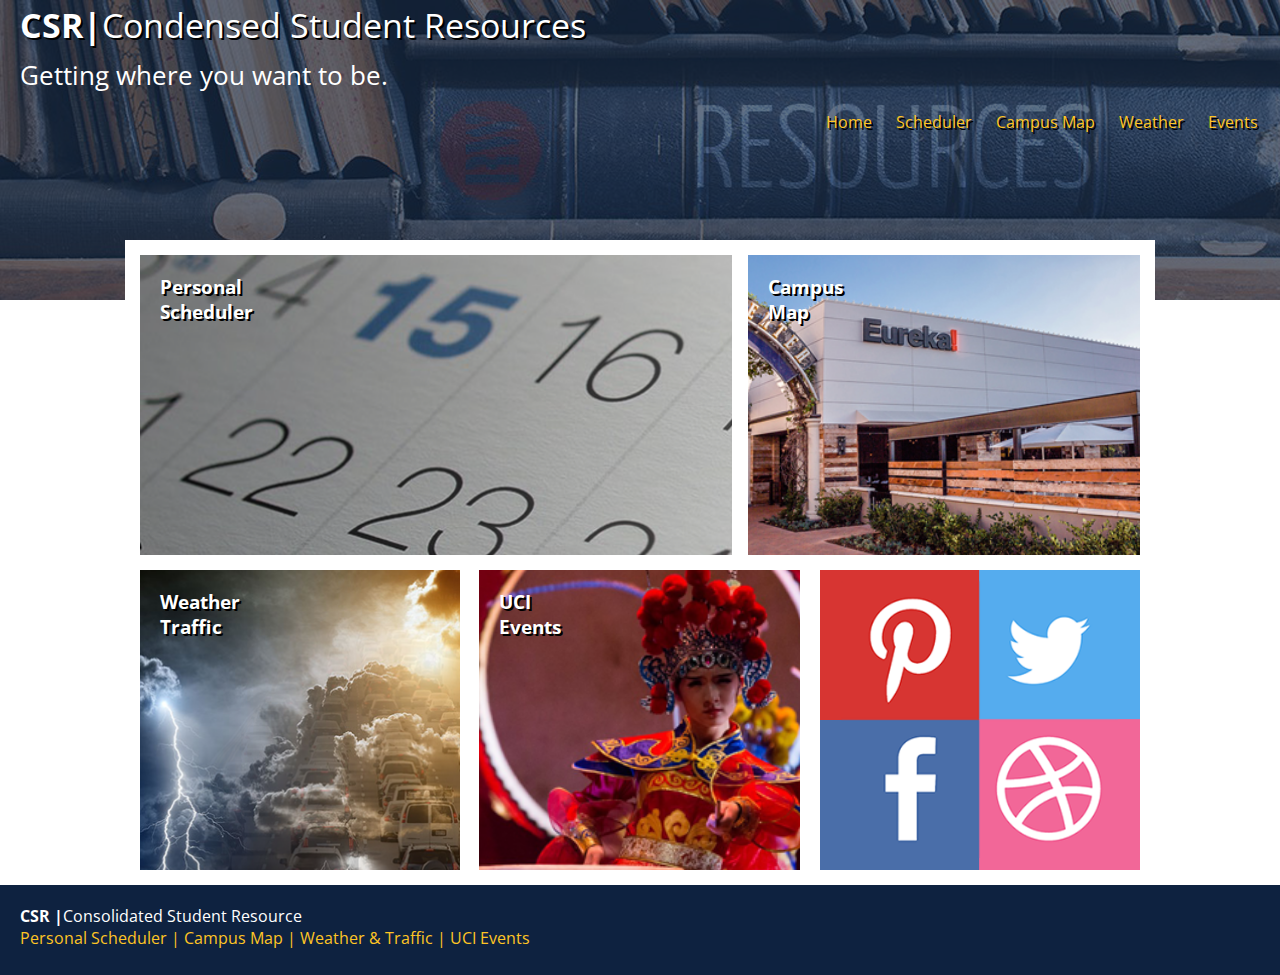
==== commit 055ebed1: "fixed link from schedule to scheduler.html" ====
--- a/index.html
+++ b/index.html
@@ -27,7 +27,7 @@
 				</div>
 				<nav class="navMenu">
 					<a href="index.html" class="navLink">Home</a>
-					<a href="schedule.html" class="navLink">Scheduler</a>
+					<a href="scheduler.html" class="navLink">Scheduler</a>
 					<a href="campus-map.html" class="navLink">Campus Map</a>
 					<a href="weather-traffic.html" class="navLink">Weather</a>
 					<a href="events.html" class="navLink">Events</a>
@@ -39,7 +39,7 @@
 
 		<!-- *****SCHEDULER AND MAP***** -->
 			<div class="contentRow1">
-				<a href="schedule.html" class="link">
+				<a href="scheduler.html" class="link">
 					<div id="scheduler">						
 						<h3>Personal<br>Scheduler</h3>
 					</div>
@@ -81,7 +81,7 @@
 		</div>
 		
 		<div class="footerText">
-			<a class="footerLink" href="schedule.html">Personal Scheduler  |</a>
+			<a class="footerLink" href="scheduler.html">Personal Scheduler  |</a>
 			<a class="footerLink" href="campus-map.html">Campus Map  |</a>
 			<a class="footerLink" href="weather-traffic.html">Weather &amp; Traffic  |</a>
 			<a class="footerLink" href="events.html">UCI Events</a>
--- a/assets/css/style.css
+++ b/assets/css/style.css
@@ -25,10 +25,21 @@
 h1 {
   margin: 0px;
   text-shadow: 2px 2px #000;
-}
-
-a {
+  font-size: 34px;
+  line-height: 1.5em;
+  font-weight: normal;
+}
+
+h2 {
+  font-weight: normal;
+  font-size: 26px;
+  margin-top: 10px;
+  line-height: 1.1em;
+}
+
+a, a:hover, a:focus {
   text-decoration: none;
+  color: rgb(254,197,36);
 }
 
 .bannerTitle, h3 { 
@@ -46,6 +57,7 @@
   text-shadow: 2px 2px #000;
   font-family: 'Open Sans', sans-serif;
   color: rgb(254,197,36);
+  font-size: 16px;
 }
 
 /******MAIN CONTAINER******/
@@ -80,8 +92,13 @@
   background-color: rgb(167,226,236);
   width: 823px;
   background-repeat: no-repeat;
-  background-size: cover;
+  background-size: 1160px;
   background-image: url("../images/calendar2.png");
+}
+
+#scheduler:hover {
+  background-size: 1200px;
+  transition:1.0s;
 }
 
 #campusLife {
@@ -90,9 +107,14 @@
   margin-left: 15px;
   width: 560px;
   background-repeat: no-repeat;
-  background-size: cover;
+  background-size: 570px;
   background-position: center;
   background-image: url("../images/eureka.png");
+}
+
+#campusLife:hover {
+  background-size: 610px;
+  transition:1.0s;
 }
 
 /******ROW 2 WEATHER, EVENTS AND SOCIAL MEDIA******/
@@ -109,7 +131,13 @@
   width: 454px;
   background-repeat: no-repeat;
   background-position: center;
+  background-size: 530px;
   background-image: url("../images/weather.png");
+}
+
+#weather:hover {
+  background-size: 570px;
+  transition:1.0s;
 }
 
 #events { 
@@ -118,8 +146,14 @@
   margin-left: 15px;
   margin-right: 15px;
   background-repeat: no-repeat;
-  background-size: 100%;
+  background-size: 460px;
+  background-position: center;
   background-image: url("../images/barclay2.png");
+}
+
+#events:hover {
+  background-size: 500px;
+  transition:1.0s;
 }
 
 #socialBlock {
@@ -130,6 +164,11 @@
   background-repeat: no-repeat;
   background-position: center;
   background-image: url("../images/social-icons.png");
+}
+
+#socialBlock:hover {
+  background-size: 500px;
+  transition:1.0s;
 }
 
 /******SOCIAL MEDIA HOTSPOTS******/
@@ -186,28 +225,7 @@
   text-decoration: none;
 }
 
-/******SCHEDULER PAGE******/
-form {
-  border: 2px solid;
-  border-color: rgb(14,34,64);
-  border-radius: 15px;
-}
-.formGroup, .submitBtn { 
-  width: auto;
-  margin:15px;
-}
-input {
-  width: 95%;
-  line-height: 2em;
-}
-
-#notes-input {
-  line-height: 6em;
-}
-
-.submitBtn {
-  background-color: rgb(254,197,36);
-}
+/******ON HOVER******/
 
 
 /******MEDIA QUERIES******/
@@ -231,6 +249,10 @@
     #socialBlock {
       width: 320px;
       background-size: 340px;
+    }
+    #socialBlock:hover {
+      background-size: 380px;
+      /*transition:1.0s;*/
     }
 }
 
@@ -253,9 +275,15 @@
       background-size: 300px;
       background-position: center;
     }
+    #events:hover {
+      background-size: 340px;
+    }
     #socialBlock {
       width: 221px;
       background-size: 300px;
+    }
+    #socialBlock:hover {
+      background-size: 340px;
     }
 }
 
@@ -280,6 +308,9 @@
       background-size: cover;
       margin: 0 0 15px;
     }
+    #scheduler:hover, #campusLife:hover, #weather:hover, #events:hover, #socialBlock:hover {
+      background-size: cover;
+    }
     #campusLife {
       float: none;
     }
